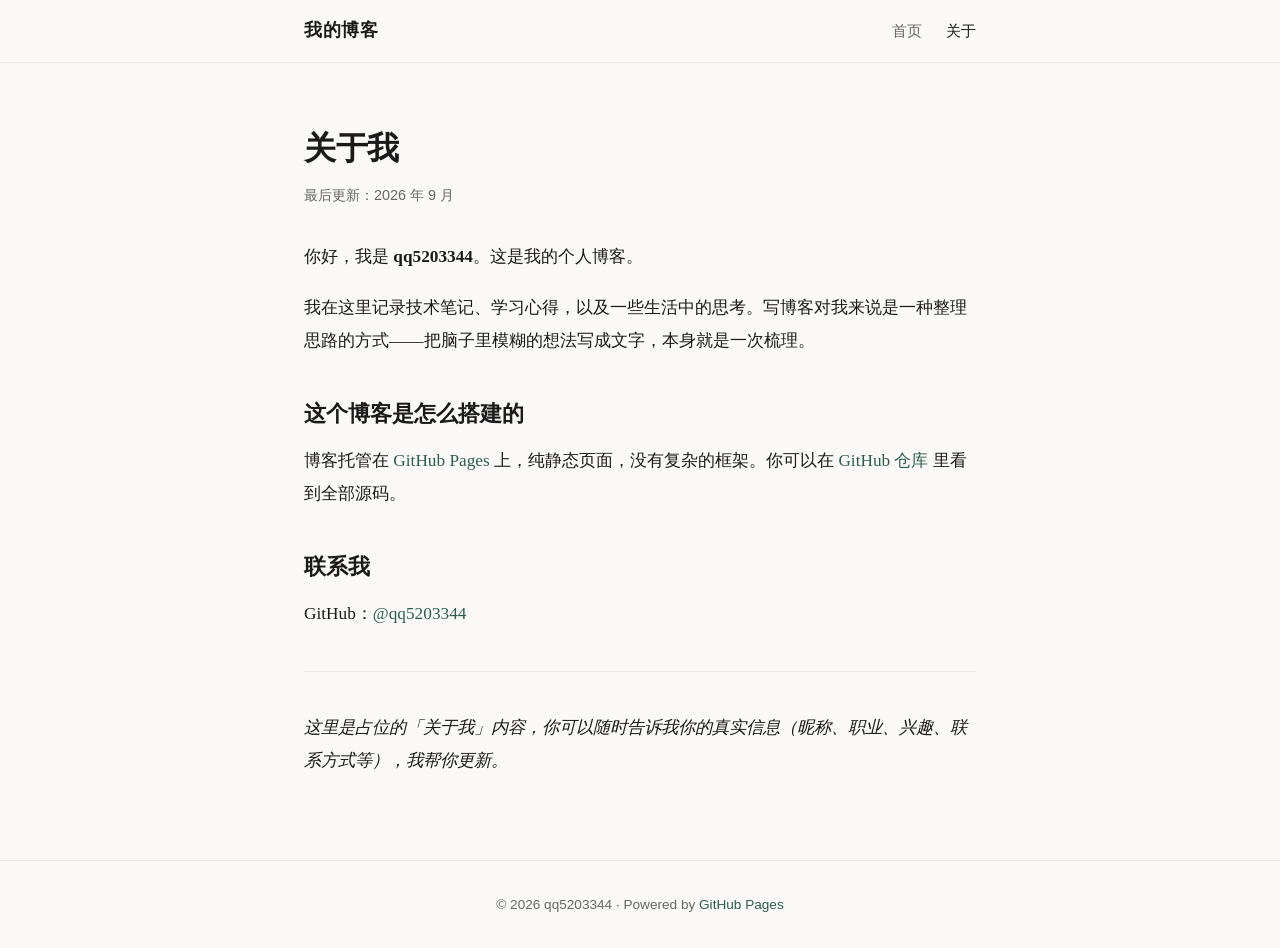
==== about.html @ 92335cd1 "feat: 添加关于页、示例文章与 README" ====
<!DOCTYPE html>
<html lang="zh-CN">
<head>
<meta charset="UTF-8">
<meta name="viewport" content="width=device-width, initial-scale=1.0">
<title>关于我 - 我的博客</title>
<link rel="stylesheet" href="css/style.css">
</head>
<body>
<nav class="nav">
<div class="nav-inner">
<a href="index.html" class="nav-brand">我的博客</a>
<div class="nav-links">
<a href="index.html">首页</a>
<a href="about.html" class="active">关于</a>
</div>
</div>
</nav>
<main class="container">
<article class="post-page">
<h1>关于我</h1>
<p class="post-date">最后更新：2026 年 9 月</p>
<p>你好，我是 <strong>qq5203344</strong>。这是我的个人博客。</p>
<p>我在这里记录技术笔记、学习心得，以及一些生活中的思考。写博客对我来说是一种整理思路的方式——把脑子里模糊的想法写成文字，本身就是一次梳理。</p>
<h2>这个博客是怎么搭建的</h2>
<p>博客托管在 <a href="https://pages.github.com/" target="_blank" rel="noopener">GitHub Pages</a> 上，纯静态页面，没有复杂的框架。你可以在 <a href="https://github.com/qq5203344/qq5203344.github.io">GitHub 仓库</a> 里看到全部源码。</p>
<h2>联系我</h2>
<p>GitHub：<a href="https://github.com/qq5203344" target="_blank" rel="noopener">@qq5203344</a></p>
<hr>
<p><em>这里是占位的「关于我」内容，你可以随时告诉我你的真实信息（昵称、职业、兴趣、联系方式等），我帮你更新。</em></p>
</article>
</main>
<footer class="footer">
<div class="container">
<p>© 2026 qq5203344 · Powered by <a href="https://pages.github.com/" target="_blank" rel="noopener">GitHub Pages</a></p>
</div>
</footer>
</body>
</html>
---- css/style.css ----
*,*::before,*::after{box-sizing:border-box;margin:0;padding:0}
:root{--bg:#faf9f7;--text:#1a1a1a;--text-secondary:#666;--accent:#2c5f4f;--accent-hover:#234d40;--border:#e8e6e1;--card-bg:#fff;--code-bg:#f4f2ee}
html{font-size:16px;scroll-behavior:smooth}
body{font-family:-apple-system,BlinkMacSystemFont,"Segoe UI","PingFang SC","Hiragino Sans GB","Microsoft YaHei",sans-serif;background:var(--bg);color:var(--text);line-height:1.7;-webkit-font-smoothing:antialiased}
a{color:var(--accent);text-decoration:none;transition:color .2s ease}
a:hover{color:var(--accent-hover)}
.container{max-width:720px;margin:0 auto;padding:0 24px}
.nav{border-bottom:1px solid var(--border);background:var(--bg);position:sticky;top:0;z-index:100;backdrop-filter:blur(8px)}
.nav-inner{max-width:720px;margin:0 auto;padding:16px 24px;display:flex;justify-content:space-between;align-items:center}
.nav-brand{font-weight:700;font-size:1.1rem;color:var(--text);letter-spacing:.5px}
.nav-links{display:flex;gap:24px}
.nav-links a{color:var(--text-secondary);font-size:.95rem;transition:color .2s ease}
.nav-links a:hover,.nav-links a.active{color:var(--text)}
.hero{padding:80px 0 48px}
.hero h1{font-size:2.2rem;font-weight:700;line-height:1.3;margin-bottom:16px;letter-spacing:-.5px}
.hero-sub{font-size:1.1rem;color:var(--text-secondary);line-height:1.8}
.section-title{font-size:1.1rem;font-weight:600;color:var(--text-secondary);text-transform:uppercase;letter-spacing:1px;margin-bottom:32px;padding-bottom:12px;border-bottom:1px solid var(--border)}
.post-list{padding-bottom:64px}
.post-card{padding:32px 0;border-bottom:1px solid var(--border)}
.post-card:last-child{border-bottom:none}
.post-meta{display:flex;align-items:center;gap:12px;margin-bottom:12px;font-size:.85rem;color:var(--text-secondary)}
.post-tag{background:var(--code-bg);padding:2px 10px;border-radius:100px;font-size:.78rem}
.post-title{font-size:1.5rem;font-weight:700;line-height:1.4;margin-bottom:10px}
.post-title a{color:var(--text)}
.post-title a:hover{color:var(--accent)}
.post-excerpt{color:var(--text-secondary);line-height:1.8;margin-bottom:12px}
.read-more{font-size:.9rem;font-weight:500}
.post-page{padding:64px 0;font-family:Georgia,"Times New Roman","Songti SC","SimSun",serif}
.post-page h1{font-size:2rem;font-weight:700;line-height:1.35;margin-bottom:12px;letter-spacing:-.3px}
.post-page h2{font-size:1.4rem;font-weight:700;margin:40px 0 16px;line-height:1.4}
.post-page p{margin-bottom:18px;font-size:1.08rem;line-height:1.9}
.post-page ul,.post-page ol{margin:0 0 18px 24px;font-size:1.08rem;line-height:1.9}
.post-page li{margin-bottom:8px}
.post-page .post-date{font-family:-apple-system,BlinkMacSystemFont,"Segoe UI","PingFang SC","Hiragino Sans GB","Microsoft YaHei",sans-serif;font-size:.9rem;color:var(--text-secondary);margin-bottom:32px;display:block}
.post-page blockquote{border-left:3px solid var(--accent);padding:8px 0 8px 20px;margin:24px 0;color:var(--text-secondary);font-style:italic}
.post-page code{font-family:"SF Mono",Menlo,Consolas,monospace;font-size:.9em;background:var(--code-bg);padding:2px 6px;border-radius:4px}
.post-page pre{background:var(--code-bg);padding:20px;border-radius:8px;overflow-x:auto;margin:20px 0;line-height:1.6}
.post-page pre code{background:none;padding:0;font-size:.9rem}
.post-page hr{border:none;border-top:1px solid var(--border);margin:40px 0}
.post-page strong{font-weight:700}
.footer{border-top:1px solid var(--border);padding:32px 0;text-align:center;color:var(--text-secondary);font-size:.85rem}
@media(max-width:600px){
.hero{padding:56px 0 32px}
.hero h1{font-size:1.7rem}
.post-title{font-size:1.25rem}
.post-page h1{font-size:1.6rem}
.nav-inner{padding:14px 20px}
.container{padding:0 20px}
}
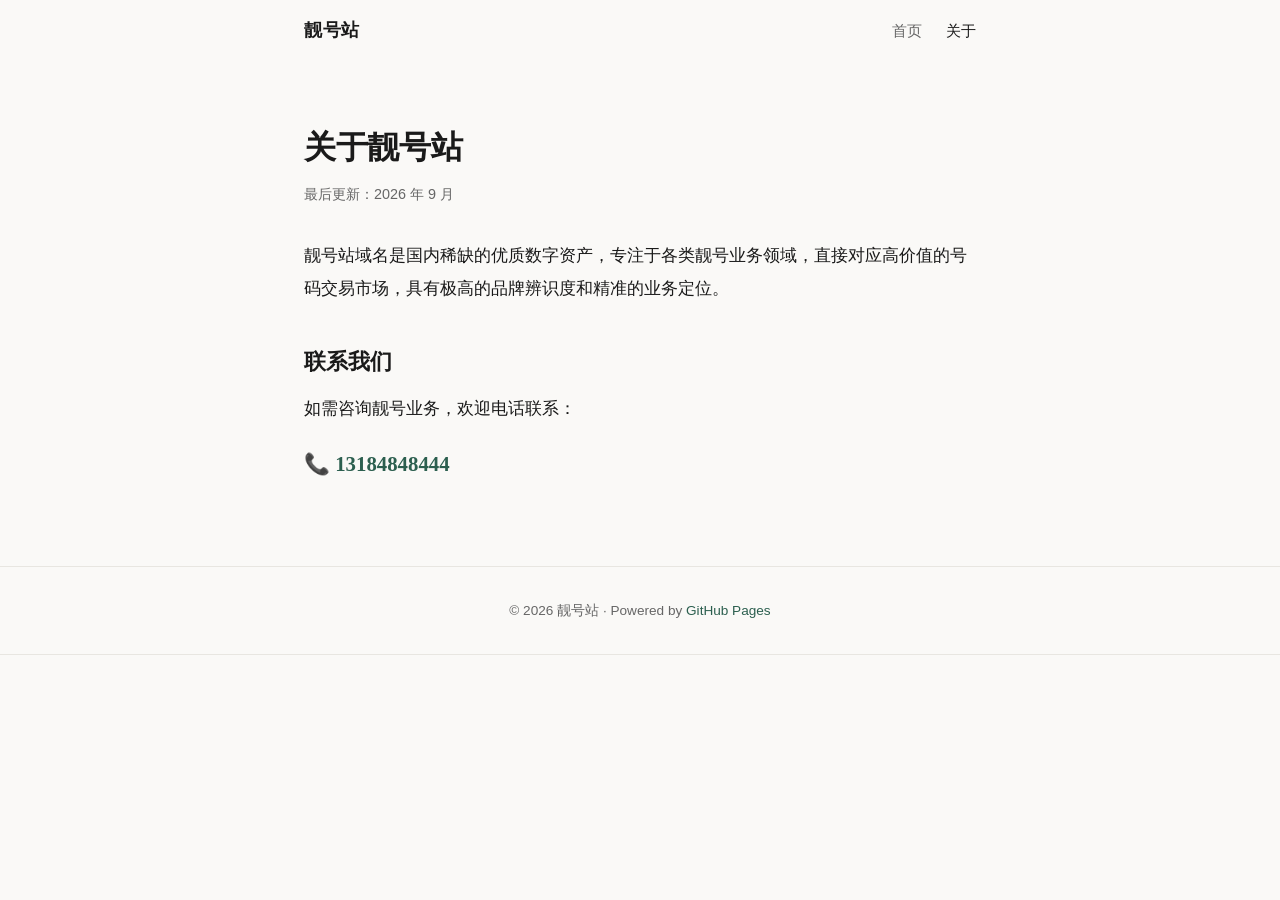
==== commit 99377e34: "feat: 关于页改为靓号站介绍" ====
--- a/about.html
+++ b/about.html
@@ -3,36 +3,31 @@
 <head>
 <meta charset="UTF-8">
 <meta name="viewport" content="width=device-width, initial-scale=1.0">
-<title>关于我 - 我的博客</title>
+<title>靓号站 - 关于</title>
 <link rel="stylesheet" href="css/style.css">
 </head>
 <body>
 <nav class="nav">
 <div class="nav-inner">
-<a href="index.html" class="nav-brand">我的博客</a>
+<a href="index.html" class="nav-brand">靓号站</a>
 <div class="nav-links">
 <a href="index.html">首页</a>
 <a href="about.html" class="active">关于</a>
 </div>
 </div>
-</nav>
 <main class="container">
 <article class="post-page">
-<h1>关于我</h1>
+<h1>关于靓号站</h1>
 <p class="post-date">最后更新：2026 年 9 月</p>
-<p>你好，我是 <strong>qq5203344</strong>。这是我的个人博客。</p>
-<p>我在这里记录技术笔记、学习心得，以及一些生活中的思考。写博客对我来说是一种整理思路的方式——把脑子里模糊的想法写成文字，本身就是一次梳理。</p>
-<h2>这个博客是怎么搭建的</h2>
-<p>博客托管在 <a href="https://pages.github.com/" target="_blank" rel="noopener">GitHub Pages</a> 上，纯静态页面，没有复杂的框架。你可以在 <a href="https://github.com/qq5203344/qq5203344.github.io">GitHub 仓库</a> 里看到全部源码。</p>
-<h2>联系我</h2>
-<p>GitHub：<a href="https://github.com/qq5203344" target="_blank" rel="noopener">@qq5203344</a></p>
-<hr>
-<p><em>这里是占位的「关于我」内容，你可以随时告诉我你的真实信息（昵称、职业、兴趣、联系方式等），我帮你更新。</em></p>
+<p>靓号站域名是国内稀缺的优质数字资产，专注于各类靓号业务领域，直接对应高价值的号码交易市场，具有极高的品牌辨识度和精准的业务定位。</p>
+<h2>联系我们</h2>
+<p>如需咨询靓号业务，欢迎电话联系：</p>
+<p style="font-size:1.3rem;font-weight:700;color:var(--accent);">📞 13184848444</p>
 </article>
 </main>
 <footer class="footer">
 <div class="container">
-<p>© 2026 qq5203344 · Powered by <a href="https://pages.github.com/" target="_blank" rel="noopener">GitHub Pages</a></p>
+<p>© 2026 靓号站 · Powered by <a href="https://pages.github.com/" target="_blank" rel="noopener">GitHub Pages</a></p>
 </div>
 </footer>
 </body>
